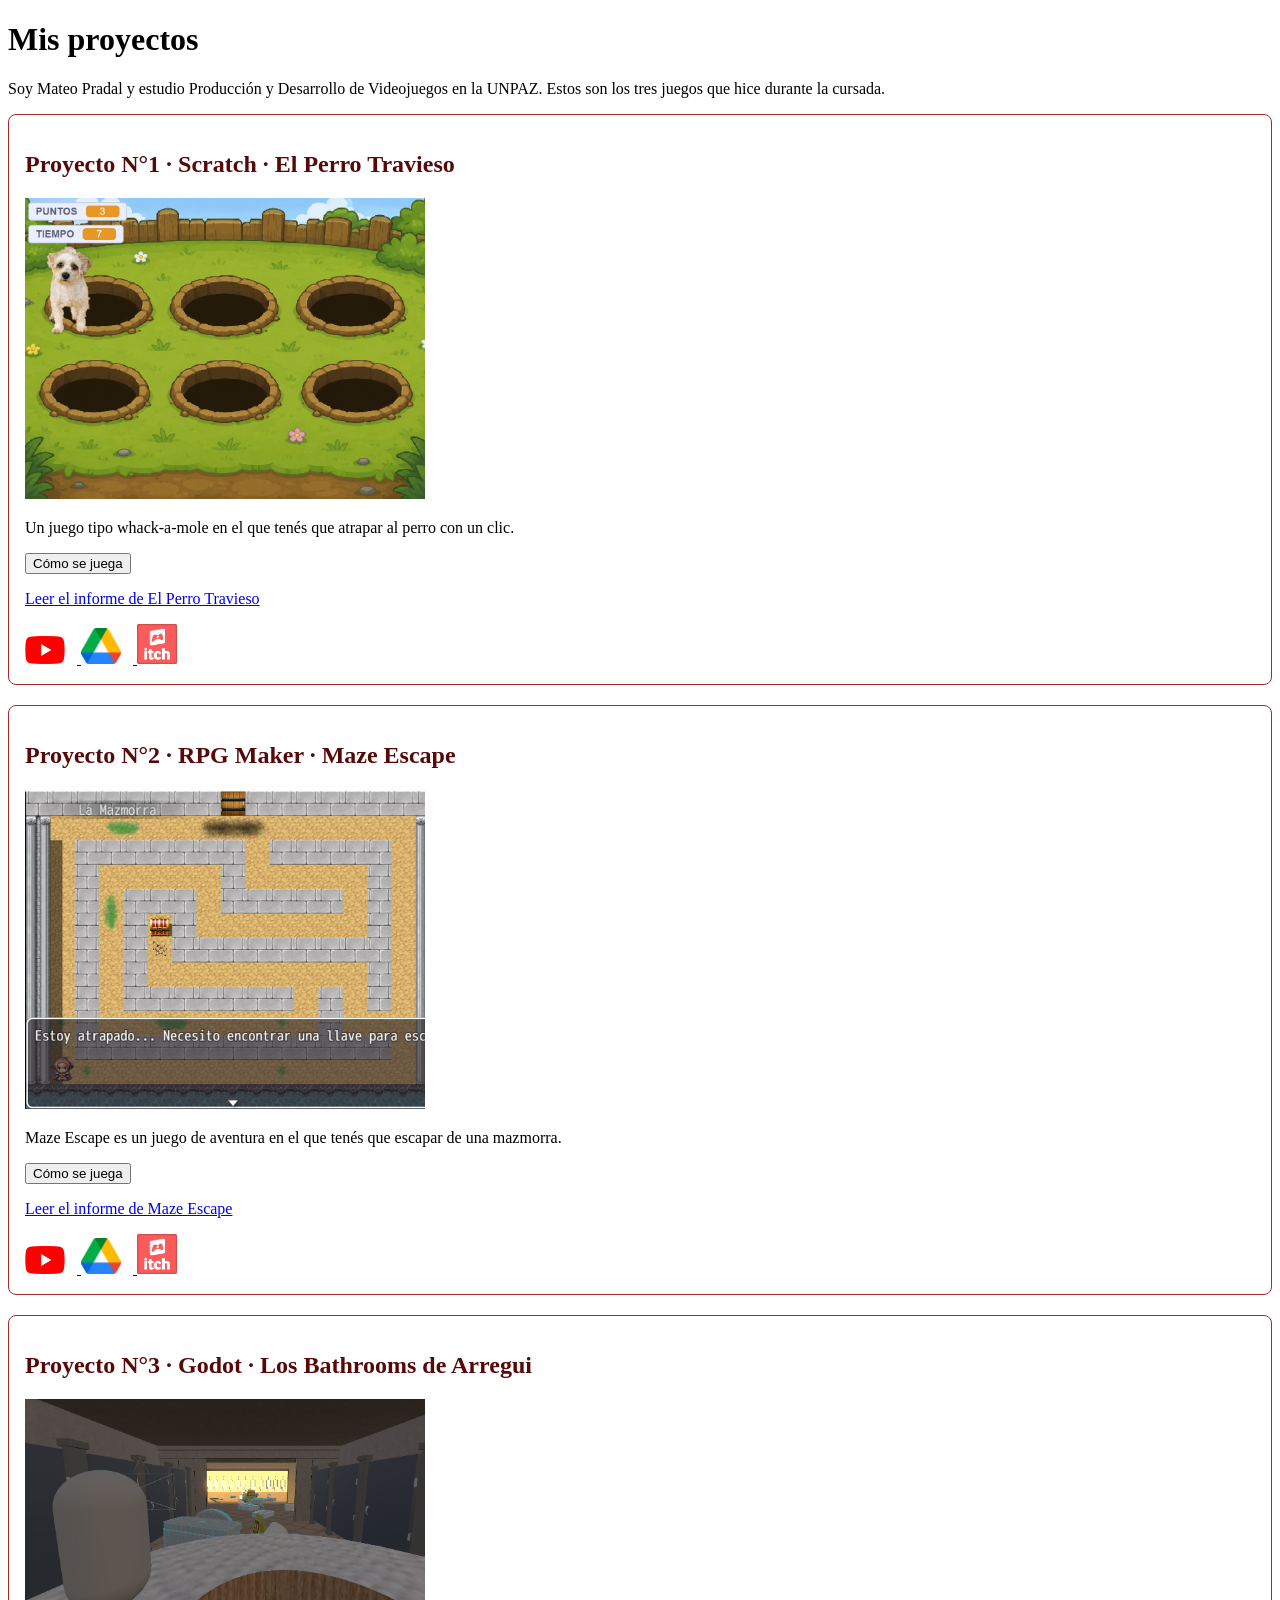
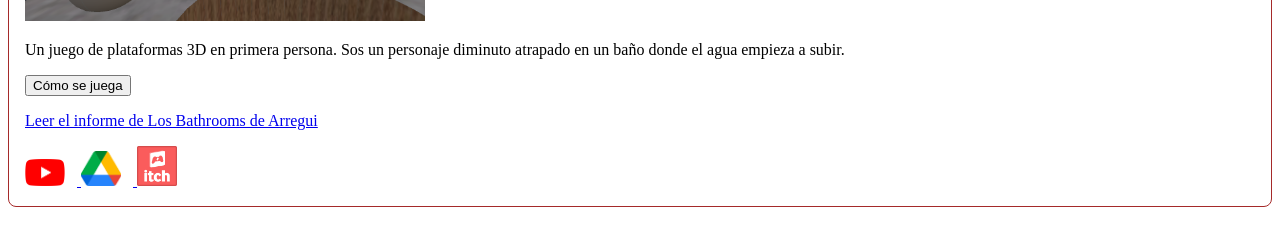
==== Pagina.html @ fa6b15e3 "Add files via upload" ====
<!DOCTYPE html>
<html lang="es">
<head>
    <meta charset="UTF-8">
    <meta name="viewport" content="width=device-width, initial-scale=1">
    <title>Portafolio de Mateo Pradal</title>
    <link rel="stylesheet" href="estilos.css">
    <script src="javascript.js" defer></script>
</head>
<body>
    <h1>Mis proyectos</h1>
    <p>
        Soy Mateo Pradal y estudio Producción y Desarrollo de Videojuegos en la UNPAZ.
        Estos son los tres juegos que hice durante la cursada.
    </p>

    <!-- Proyecto 1: Scratch -->
    <section>
        <h2>Proyecto N°1 · Scratch · El Perro Travieso</h2>
        <img src="PNGS/perro travieso.png" alt="El perro junto a los agujeros del jardín">

        <p>Un juego tipo whack-a-mole en el que tenés que atrapar al perro con un clic.</p>

        <button id="botonScratch">Cómo se juega</button>
        <p id="instruccionesScratch" hidden>
            Hacé clic en el perro cada vez que aparezca para sumar puntos
            antes de que se termine el tiempo.
        </p>

        <p><a href="informes/FUNDAMENTOS DE LA PROGRAMACIÓN PRADAL MATEO SCRATCH TP N°1 (3).pdf">Leer el informe de El Perro Travieso</a></p>

        <div class="logos">
            <a href="https://www.youtube.com/watch?v=aztTeRP7qds">
                <img src="PNGS/Youtube_logo.png" alt="Ver el video de El Perro Travieso">
            </a>
            <a href="https://drive.google.com/drive/folders/1aoa6xGwY7h6Tm0fjxjFQzhrSzoDAFVQ3">
                <img src="PNGS/Google_Drive_icon_(2020).svg.webp" alt="Descargar El Perro Travieso desde Drive">
            </a>
            <a href="https://scratch.mit.edu/projects/1370028592/fullscreen/">
                <img src="PNGS/ItchIO.png" alt="Abrir El Perro Travieso en itch.io">
            </a>
        </div>
    </section>

    <!-- Proyecto 2: RPG Maker -->
    <section>
        <h2>Proyecto N°2 · RPG Maker · Maze Escape</h2>
        <img src="PNGS/Maze escape.png" alt="El laberinto de Maze Escape">

        <p>Maze Escape es un juego de aventura en el que tenés que escapar de una mazmorra.</p>

        <button id="botonRPG">Cómo se juega</button>
        <p id="instruccionesRPG" hidden>
            Recorré el laberinto, encontrá la llave y enfrentate al guardián
            que protege la salida.
        </p>

        <p><a href="informes/RPG MAKER TP N°2 PRADAL MATEO (2).pdf">Leer el informe de Maze Escape</a></p>

        <div class="logos">
            <a href="https://www.youtube.com/watch?v=D4k0NK8Stqo">
                <img src="PNGS/Youtube_logo.png" alt="Ver el video de Maze Escape">
            </a>
            <a href="https://drive.google.com/drive/folders/1aoa6xGwY7h6Tm0fjxjFQzhrSzoDAFVQ3">
                <img src="PNGS/Google_Drive_icon_(2020).svg.webp" alt="Descargar Maze Escape desde Drive">
            </a>
            <a href="https://mateo3598.itch.io/maze-escape">
                <img src="PNGS/ItchIO.png" alt="Abrir Maze Escape en itch.io">
            </a>
        </div>
    </section>

    <!-- Proyecto 3: Godot -->
    <section>
        <h2>Proyecto N°3 · Godot · Los Bathrooms de Arregui</h2>
        <img src="PNGS/ARREGUI.png" alt="Vista del baño desde la perspectiva del personaje">

        <p>
            Un juego de plataformas 3D en primera persona. Sos un personaje diminuto
            atrapado en un baño donde el agua empieza a subir.
        </p>

        <button id="botonGodot">Cómo se juega</button>
        <p id="instruccionesGodot" hidden>
            Saltá entre las plataformas y recogé los tres fragmentos de espejo
            antes de que te alcance el agua.
        </p>

        <p><a href="informes/TP N°3 GODOT-LOS BATHROOMS DE ARREGUI.pdf">Leer el informe de Los Bathrooms de Arregui</a></p>

        <div class="logos">
            <a href="URL_YOUTUBE_GODOT">
                <img src="PNGS/Youtube_logo.png" alt="Ver el video de Los Bathrooms de Arregui">
            </a>
            <a href="https://drive.google.com/drive/folders/1aoa6xGwY7h6Tm0fjxjFQzhrSzoDAFVQ3">
                <img src="PNGS/Google_Drive_icon_(2020).svg.webp" alt="Descargar Los Bathrooms de Arregui desde Drive">
            </a>
            <a href="https://mateo3598.itch.io/los-bathrooms-de-arregui">
                <img src="PNGS/ItchIO.png" alt="Abrir Los Bathrooms de Arregui en itch.io">
            </a>
        </div>
    </section>
</body>
</html>
---- estilos.css ----
h2 {
    color: rgb(87, 9, 9);
}
p{
    color: rgb(0, 0, 0);
}
section {
    border: 1px solid brown;
    padding: 16px;
    margin-bottom: 20px;
    border-radius: 8px;
}
section img {
    width: 400px;
    max-width: 100%;
    height: auto;
}

.logos img {
    width: 40px;
    height: auto;
    margin-right: 12px;
}
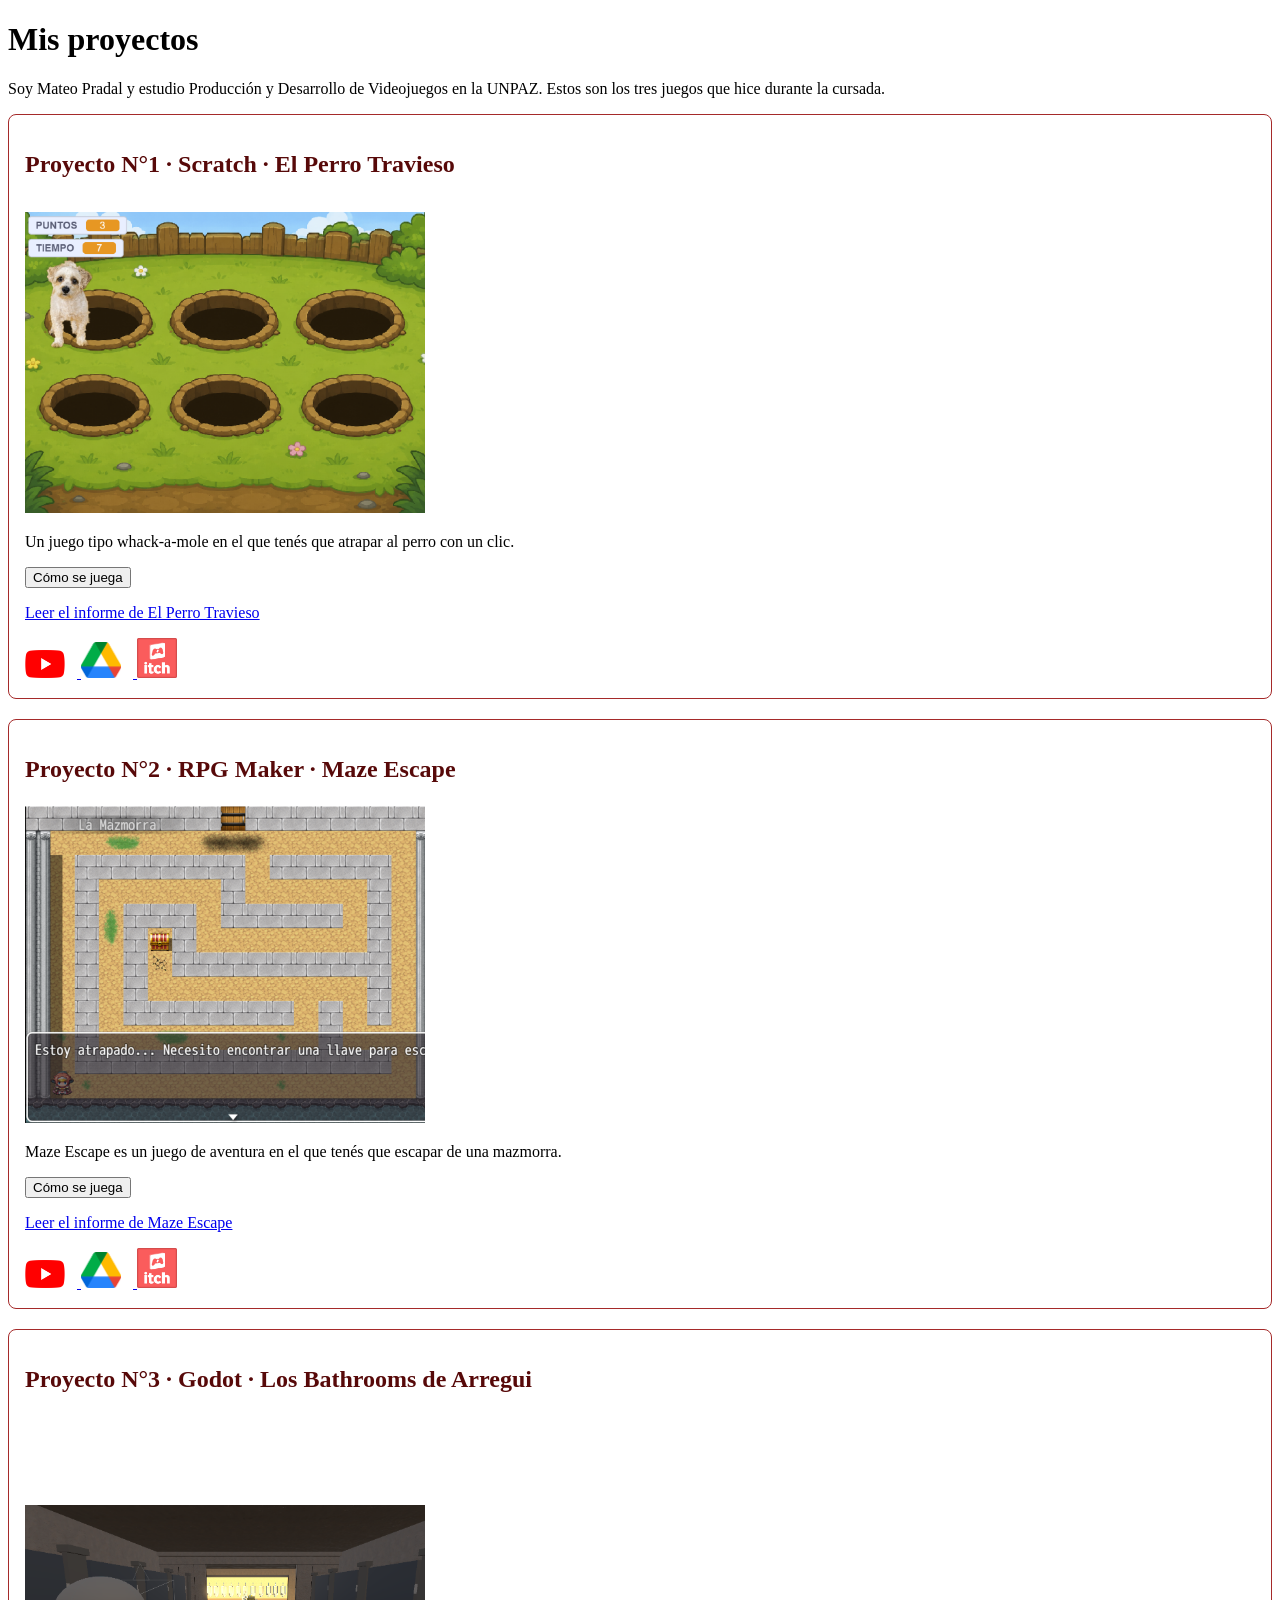
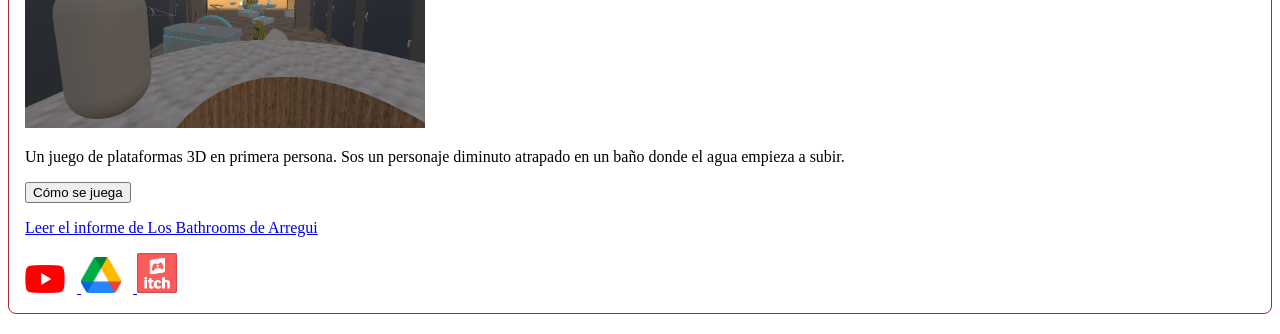
==== commit e18ec4c5: "Add files via upload" ====
--- a/Pagina.html
+++ b/Pagina.html
@@ -18,7 +18,7 @@
     <section>
         <h2>Proyecto N°1 · Scratch · El Perro Travieso</h2>
         <img src="PNGS/perro travieso.png" alt="El perro junto a los agujeros del jardín">
-
+ <iframe width="560" height="315" src="https://www.youtube.com/embed/aztTeRP7qds?si=idTcRucPz3eevpgP" title="YouTube video player" frameborder="0" allow="accelerometer; autoplay; clipboard-write; encrypted-media; gyroscope; picture-in-picture; web-share" referrerpolicy="strict-origin-when-cross-origin" allowfullscreen></iframe>
         <p>Un juego tipo whack-a-mole en el que tenés que atrapar al perro con un clic.</p>
 
         <button id="botonScratch">Cómo se juega</button>
@@ -33,12 +33,14 @@
             <a href="https://www.youtube.com/watch?v=aztTeRP7qds">
                 <img src="PNGS/Youtube_logo.png" alt="Ver el video de El Perro Travieso">
             </a>
+           
             <a href="https://drive.google.com/drive/folders/1aoa6xGwY7h6Tm0fjxjFQzhrSzoDAFVQ3">
                 <img src="PNGS/Google_Drive_icon_(2020).svg.webp" alt="Descargar El Perro Travieso desde Drive">
             </a>
             <a href="https://scratch.mit.edu/projects/1370028592/fullscreen/">
                 <img src="PNGS/ItchIO.png" alt="Abrir El Perro Travieso en itch.io">
             </a>
+            
         </div>
     </section>
 
@@ -46,6 +48,7 @@
     <section>
         <h2>Proyecto N°2 · RPG Maker · Maze Escape</h2>
         <img src="PNGS/Maze escape.png" alt="El laberinto de Maze Escape">
+        <iframe width="560" height="315" src="https://www.youtube.com/embed/D4k0NK8Stqo?si=4Z5McTk4zyIXC0el" title="YouTube video player" frameborder="0" allow="accelerometer; autoplay; clipboard-write; encrypted-media; gyroscope; picture-in-picture; web-share" referrerpolicy="strict-origin-when-cross-origin" allowfullscreen></iframe>
 
         <p>Maze Escape es un juego de aventura en el que tenés que escapar de una mazmorra.</p>
 
@@ -67,6 +70,7 @@
             <a href="https://mateo3598.itch.io/maze-escape">
                 <img src="PNGS/ItchIO.png" alt="Abrir Maze Escape en itch.io">
             </a>
+            
         </div>
     </section>
 
@@ -74,7 +78,7 @@
     <section>
         <h2>Proyecto N°3 · Godot · Los Bathrooms de Arregui</h2>
         <img src="PNGS/ARREGUI.png" alt="Vista del baño desde la perspectiva del personaje">
-
+<iframe width="560" height="315" src="https://www.youtube.com/embed/mpo2fcRRags?si=PGZG7DW69OyzJYU6" title="YouTube video player" frameborder="0" allow="accelerometer; autoplay; clipboard-write; encrypted-media; gyroscope; picture-in-picture; web-share" referrerpolicy="strict-origin-when-cross-origin" allowfullscreen></iframe>
         <p>
             Un juego de plataformas 3D en primera persona. Sos un personaje diminuto
             atrapado en un baño donde el agua empieza a subir.
--- a/estilos.css
+++ b/estilos.css
@@ -20,4 +20,5 @@
     width: 40px;
     height: auto;
     margin-right: 12px;
-}+}
+
